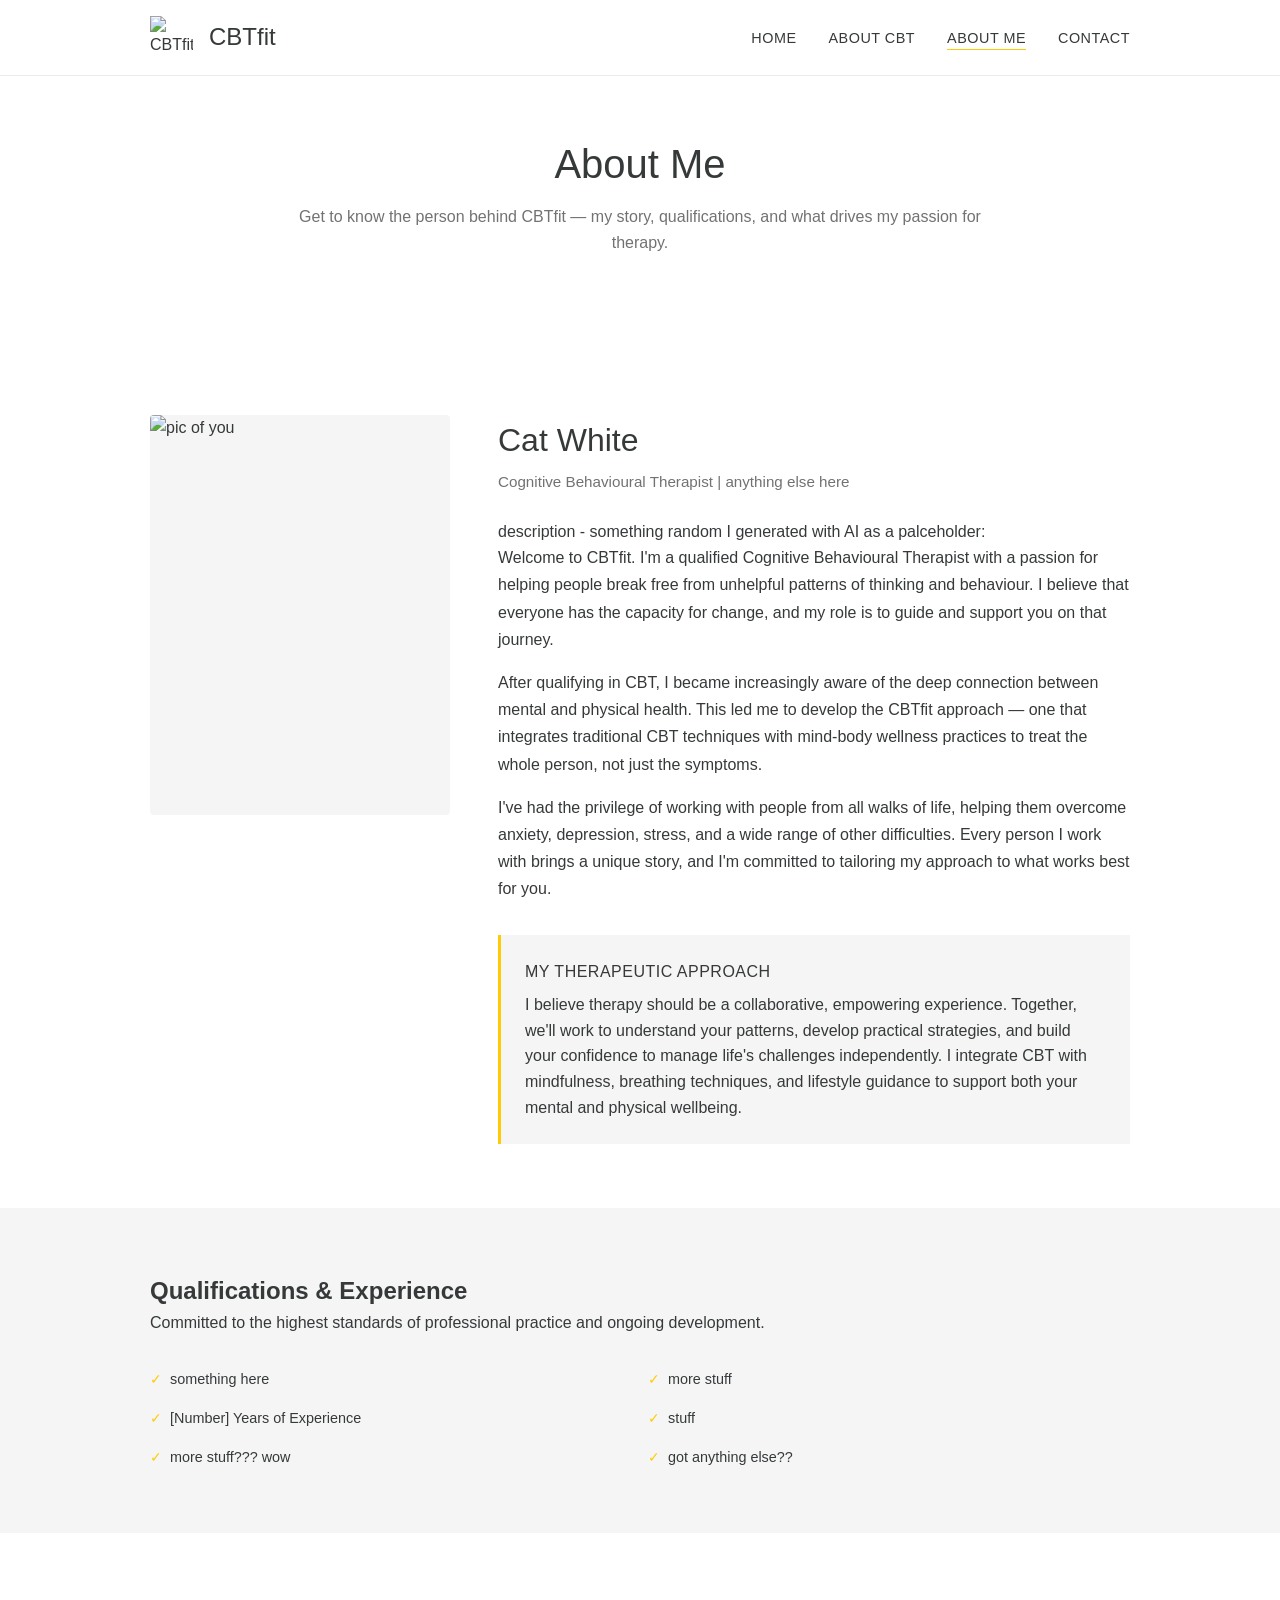
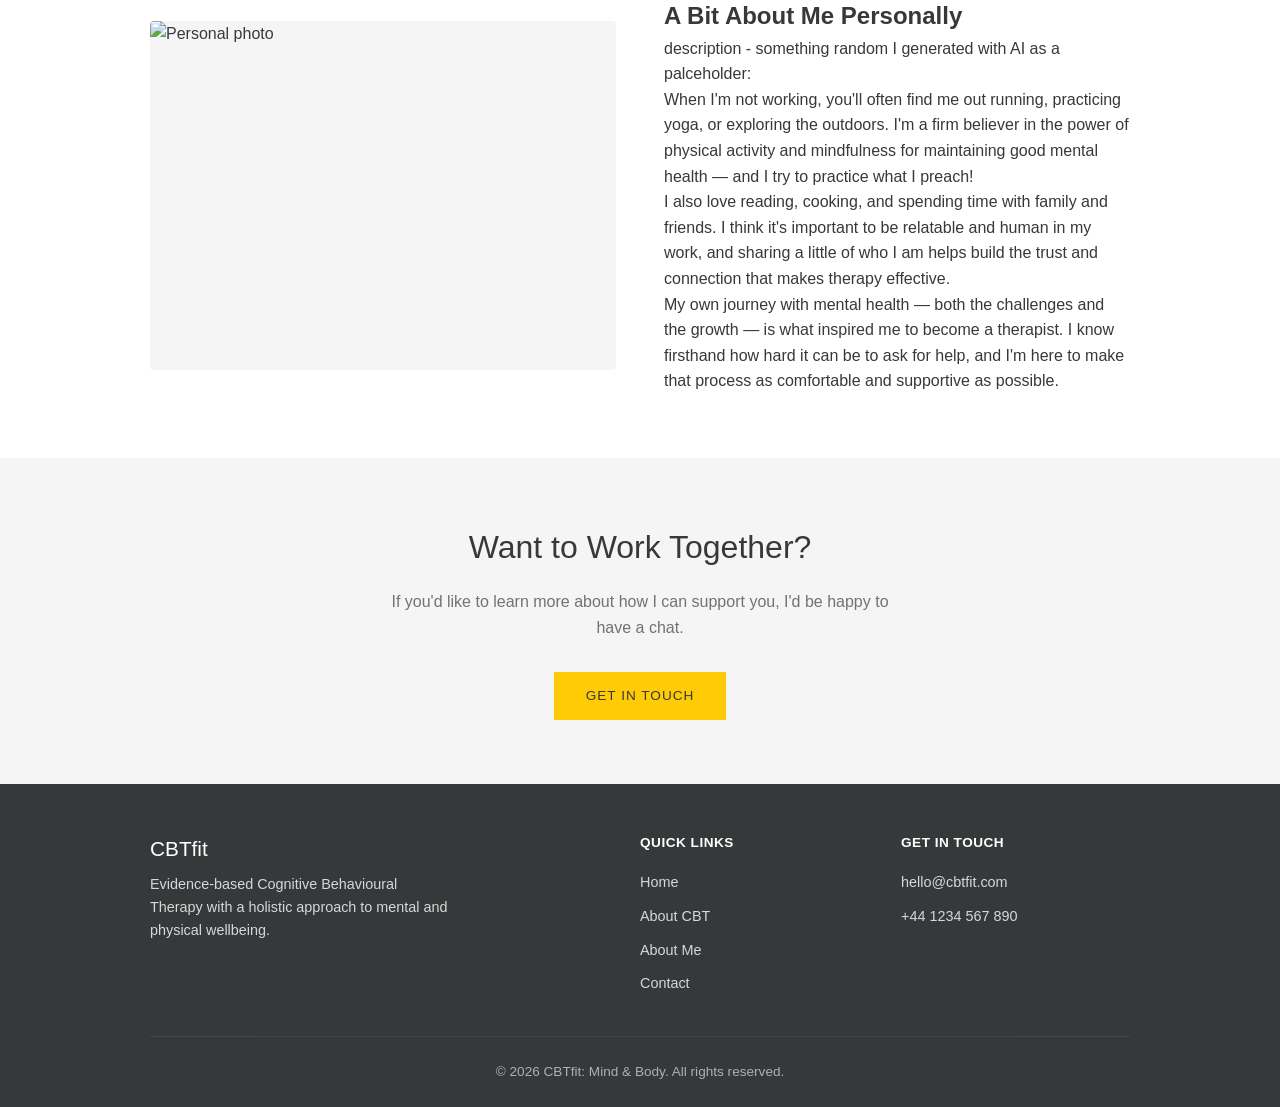
==== about.html @ f20ee8bf "first commit" ====
<!DOCTYPE html>
<html lang="en">
<head>
  <meta charset="UTF-8">
  <meta name="viewport" content="width=device-width, initial-scale=1.0">
  <title>CBTfit: Mind & Body</title>
  <meta name="description" content="Evidence-based Cognitive Behavioural Therapy with a holistic approach to mental and physical wellbeing.">
  <meta property="og:title" content="CBTfit: Mind & Body">
  <meta property="og:description" content="Evidence-based Cognitive Behavioural Therapy with a holistic approach to mental and physical wellbeing.">
  <meta property="og:type" content="website">
  <link rel="stylesheet" href="css/style.css">
</head>
<body>

  <!-- Header -->
  <header class="site-header">
    <div class="container site-header__inner">
      <a href="index.html" class="site-header__logo">
        <img src="images/logo.png" alt="CBTfit Logo" class="site-header__logo-img">
        <span class="site-header__logo-text">CBTfit</span>
      </a>
      <nav role="navigation" aria-label="Main navigation">
        <ul class="site-header__nav">
          <li><a href="index.html">Home</a></li>
          <li><a href="cbt.html">About CBT</a></li>
          <li><a href="about.html" class="active">About Me</a></li>
          <li><a href="contact.html">Contact</a></li>
        </ul>
      </nav>
    </div>
  </header>

  <!-- Hero -->
  <section class="hero" style="padding: 4rem 0;">
    <div class="container hero__content fade-in">
      <h1 class="hero__title">About Me</h1>
      <p class="hero__subtitle">Get to know the person behind CBTfit — my story, qualifications, and what drives my passion for therapy.</p>
    </div>
  </section>

  <!-- Profile -->
  <section class="section">
    <div class="container">
      <div class="profile fade-in">
        <div class="profile__photo">
          <img src="images/profile.jpg" alt="pic of you">
        </div>
        <div>
          <h2 class="profile__name">Cat White</h2>
          <p class="profile__credentials">Cognitive Behavioural Therapist | anything else here</p>
          <p>description - something random I generated with AI as a palceholder: </p>
          <p class="profile__bio">Welcome to CBTfit. I'm a qualified Cognitive Behavioural Therapist with a passion for helping people break free from unhelpful patterns of thinking and behaviour. I believe that everyone has the capacity for change, and my role is to guide and support you on that journey.</p>
          <p class="profile__bio">After qualifying in CBT, I became increasingly aware of the deep connection between mental and physical health. This led me to develop the CBTfit approach — one that integrates traditional CBT techniques with mind-body wellness practices to treat the whole person, not just the symptoms.</p>
          <p class="profile__bio">I've had the privilege of working with people from all walks of life, helping them overcome anxiety, depression, stress, and a wide range of other difficulties. Every person I work with brings a unique story, and I'm committed to tailoring my approach to what works best for you.</p>

          <div class="profile__approach">
            <h4>My Therapeutic Approach</h4>
            <p>I believe therapy should be a collaborative, empowering experience. Together, we'll work to understand your patterns, develop practical strategies, and build your confidence to manage life's challenges independently. I integrate CBT with mindfulness, breathing techniques, and lifestyle guidance to support both your mental and physical wellbeing.</p>
          </div>
        </div>
      </div>
    </div>
  </section>

  <!-- Credentials -->
  <section class="section section--alt">
    <div class="container fade-in">
      <h2>Qualifications &amp; Experience</h2>
      <p style="margin-bottom: 2rem;">Committed to the highest standards of professional practice and ongoing development.</p>
      <div class="credentials">
        <div class="credential-item">
          <span class="credential-item__icon" aria-hidden="true">&#x2713;</span>
          <span>something here</span>
        </div>
        <div class="credential-item">
          <span class="credential-item__icon" aria-hidden="true">&#x2713;</span>
          <span>more stuff</span>
        </div>
        <div class="credential-item">
          <span class="credential-item__icon" aria-hidden="true">&#x2713;</span>
          <span>[Number] Years of Experience</span>
        </div>
        <div class="credential-item">
          <span class="credential-item__icon" aria-hidden="true">&#x2713;</span>
          <span>stuff</span>
        </div>
        <div class="credential-item">
          <span class="credential-item__icon" aria-hidden="true">&#x2713;</span>
          <span>more stuff??? wow</span>
        </div>
        <div class="credential-item">
          <span class="credential-item__icon" aria-hidden="true">&#x2713;</span>
          <span>got anything else??</span>
        </div>
      </div>
    </div>
  </section>

  <!-- Personal -->
  <section class="section">
    <div class="container">
      <div class="two-col">
        <div class="two-col__image fade-in">
          <img src="images/personal.jpg" alt="Personal photo">
        </div>
        <div class="fade-in">
          <h2>A Bit About Me Personally</h2>
          <p>description - something random I generated with AI as a palceholder: </p>
          <p>When I'm not working, you'll often find me out running, practicing yoga, or exploring the outdoors. I'm a firm believer in the power of physical activity and mindfulness for maintaining good mental health — and I try to practice what I preach!</p>
          <p>I also love reading, cooking, and spending time with family and friends. I think it's important to be relatable and human in my work, and sharing a little of who I am helps build the trust and connection that makes therapy effective.</p>
          <p>My own journey with mental health — both the challenges and the growth — is what inspired me to become a therapist. I know firsthand how hard it can be to ask for help, and I'm here to make that process as comfortable and supportive as possible.</p>
        </div>
      </div>
    </div>
  </section>

  <!-- CTA -->
  <section class="cta-banner">
    <div class="container fade-in">
      <h2 class="cta-banner__title">Want to Work Together?</h2>
      <p class="cta-banner__text">If you'd like to learn more about how I can support you, I'd be happy to have a chat.</p>
      <a href="contact.html" class="btn btn--primary">Get in Touch</a>
    </div>
  </section>

  <!-- Footer -->
  <footer class="site-footer" role="contentinfo">
    <div class="container">
      <div class="site-footer__inner">
        <div>
          <div class="site-footer__brand">CBTfit</div>
          <p class="site-footer__desc">Evidence-based Cognitive Behavioural Therapy with a holistic approach to mental and physical wellbeing.</p>
        </div>
        <div>
          <h4 class="site-footer__heading">Quick Links</h4>
          <ul class="site-footer__links">
            <li><a href="index.html">Home</a></li>
            <li><a href="cbt.html">About CBT</a></li>
            <li><a href="about.html">About Me</a></li>
            <li><a href="contact.html">Contact</a></li>
          </ul>
        </div>
        <div>
          <h4 class="site-footer__heading">Get in Touch</h4>
          <ul class="site-footer__links">
            <li><a href="mailto:hello@cbtfit.com">hello@cbtfit.com</a></li>
            <li><a href="tel:+441234567890">+44 1234 567 890</a></li>
          </ul>
        </div>
      </div>
      <div class="site-footer__bottom">
        <p>&copy; 2026 CBTfit: Mind &amp; Body. All rights reserved.</p>
      </div>
    </div>
  </footer>

  <script src="js/main.js"></script>
</body>
</html>
---- css/style.css ----
/* ============================================
   CBTfit: Mind & Body — Stylesheet
   Inspired by Mind Recovery design aesthetic
   ============================================ */

/* ---- CSS Custom Properties ---- */
:root {
  --font-heading: 'avenir-lt-w01_35-light1475496', 'Helvetica Neue', Arial, sans-serif;
  --font-body: 'Helvetica', Arial, sans-serif;
  --color-primary: #36393a;
  --color-secondary: #727272;
  --color-accent: #ffcb05;
  --color-light: #ffffff;
  --color-bg: #ffffff;
  --color-bg-alt: #f5f5f5;
  --shadow: 0 2px 10px rgba(0, 0, 0, 0.08);
  --radius: 0;
  --transition: 0.3s ease;
}

/* ---- Reset & Base ---- */
*,
*::before,
*::after {
  margin: 0;
  padding: 0;
  box-sizing: border-box;
}

html {
  scroll-behavior: smooth;
  font-size: 16px;
}

body {
  font-family: var(--font-body);
  color: var(--color-primary);
  background: var(--color-bg);
  line-height: 1.6;
  -webkit-font-smoothing: antialiased;
}

img {
  max-width: 100%;
  display: block;
}

a {
  color: var(--color-primary);
  text-decoration: none;
  transition: color var(--transition);
}

a:hover {
  color: var(--color-secondary);
}

/* ---- Utility ---- */
.container {
  width: 90%;
  max-width: 980px;
  margin: 0 auto;
}

.section {
  padding: 4rem 0;
}

.section--alt {
  background: var(--color-bg-alt);
}

/* ---- Header ---- */
.site-header {
  background: var(--color-light);
  padding: 1rem 0;
  border-bottom: 1px solid rgba(0, 0, 0, 0.08);
}

.site-header__inner {
  display: flex;
  align-items: center;
  justify-content: space-between;
}

.site-header__logo {
  display: flex;
  align-items: center;
  gap: 1rem;
}

.site-header__logo-img {
  width: 43px;
  height: 43px;
}

.site-header__logo-text {
  font-family: var(--font-heading);
  font-size: 1.5rem;
  font-weight: 400;
  color: var(--color-primary);
}

.site-header__nav {
  display: flex;
  gap: 2rem;
  list-style: none;
}

.site-header__nav a {
  font-family: var(--font-heading);
  font-size: 0.9rem;
  color: var(--color-primary);
  text-transform: uppercase;
  letter-spacing: 0.5px;
  position: relative;
  padding-bottom: 4px;
}

.site-header__nav a::after {
  content: '';
  position: absolute;
  bottom: 0;
  left: 0;
  width: 0;
  height: 1px;
  background: var(--color-accent);
  transition: width var(--transition);
}

.site-header__nav a:hover::after,
.site-header__nav a.active::after {
  width: 100%;
}

/* ---- Hero ---- */
.hero {
  background: var(--color-light);
  padding: 6rem 0;
  text-align: center;
}

.hero__content {
  max-width: 700px;
  margin: 0 auto;
}

.hero__title {
  font-family: var(--font-heading);
  font-size: 2.5rem;
  font-weight: 400;
  color: var(--color-primary);
  margin-bottom: 1rem;
  line-height: 1.2;
}

.hero__subtitle {
  font-size: 1rem;
  color: var(--color-secondary);
  margin-bottom: 2rem;
  line-height: 1.6;
}

/* ---- Buttons ---- */
.btn {
  display: inline-block;
  padding: 0.8rem 2rem;
  font-family: var(--font-heading);
  font-size: 0.85rem;
  font-weight: 400;
  text-transform: uppercase;
  letter-spacing: 1px;
  cursor: pointer;
  transition: background var(--transition), color var(--transition);
  border: none;
  text-align: center;
}

.btn--primary {
  background: var(--color-accent);
  color: var(--color-primary);
}

.btn--primary:hover {
  background: #e6b704;
  color: var(--color-primary);
}

.btn--secondary {
  background: transparent;
  color: var(--color-primary);
  border: 1px solid var(--color-primary);
}

.btn--secondary:hover {
  background: var(--color-primary);
  color: var(--color-light);
}

/* ---- Text Content ---- */
.text-content {
  max-width: 700px;
  margin: 0 auto;
}

.text-content h2 {
  font-family: var(--font-heading);
  font-size: 2rem;
  font-weight: 400;
  color: var(--color-primary);
  margin-bottom: 1rem;
  line-height: 1.2;
}

.text-content p {
  font-size: 1rem;
  color: var(--color-secondary);
  margin-bottom: 1rem;
  line-height: 1.7;
}

.text-content .highlight {
  background: var(--color-accent);
  padding: 0.1rem 0.3rem;
}

/* ---- Two Column Layout ---- */
.two-col {
  display: grid;
  grid-template-columns: 1fr 1fr;
  gap: 3rem;
  align-items: center;
}

.two-col--reverse {
  grid-template-columns: 1fr 1fr;
}

.two-col__image {
  aspect-ratio: 4 / 3;
  background: var(--color-bg-alt);
  border-radius: 4px;
  overflow: hidden;
}

.two-col__image img {
  width: 100%;
  height: 100%;
  object-fit: cover;
}

/* ---- Features Grid ---- */
.features {
  display: grid;
  grid-template-columns: repeat(3, 1fr);
  gap: 2rem;
  margin-top: 3rem;
}

.feature-card {
  text-align: center;
  padding: 2rem 1rem;
}

.feature-card__icon {
  font-size: 2.5rem;
  margin-bottom: 1rem;
}

.feature-card__title {
  font-family: var(--font-heading);
  font-size: 1rem;
  font-weight: 400;
  text-transform: uppercase;
  letter-spacing: 1px;
  color: var(--color-primary);
  margin-bottom: 0.5rem;
}

.feature-card__text {
  font-size: 0.9rem;
  color: var(--color-secondary);
  line-height: 1.6;
}

/* ---- Benefits Grid ---- */
.benefits-grid {
  display: grid;
  grid-template-columns: repeat(auto-fit, minmax(200px, 1fr));
  gap: 1.5rem;
  margin-top: 3rem;
}

.benefit-card {
  background: var(--color-light);
  padding: 1.5rem;
  text-align: center;
  box-shadow: var(--shadow);
}

.benefit-card__icon {
  font-size: 2rem;
  margin-bottom: 0.5rem;
}

.benefit-card__title {
  font-family: var(--font-heading);
  font-size: 0.9rem;
  font-weight: 400;
  text-transform: uppercase;
  letter-spacing: 0.5px;
  color: var(--color-primary);
}

/* ---- Credentials ---- */
.credentials {
  display: grid;
  grid-template-columns: 1fr 1fr;
  gap: 1rem;
  margin-top: 2rem;
}

.credential-item {
  display: flex;
  align-items: center;
  gap: 0.5rem;
  font-size: 0.9rem;
  color: var(--color-primary);
}

.credential-item__icon {
  color: var(--color-accent);
}

/* ---- Profile ---- */
.profile {
  display: grid;
  grid-template-columns: 300px 1fr;
  gap: 3rem;
  align-items: start;
}

.profile__photo {
  width: 100%;
  aspect-ratio: 3 / 4;
  background: var(--color-bg-alt);
  border-radius: 4px;
  overflow: hidden;
}

.profile__photo img {
  width: 100%;
  height: 100%;
  object-fit: cover;
}

.profile__name {
  font-family: var(--font-heading);
  font-size: 2rem;
  font-weight: 400;
  color: var(--color-primary);
  margin-bottom: 0.25rem;
}

.profile__credentials {
  font-size: 0.95rem;
  color: var(--color-secondary);
  margin-bottom: 1.5rem;
}

.profile__bio {
  margin-bottom: 1rem;
  line-height: 1.7;
}

.profile__approach {
  margin-top: 2rem;
  padding: 1.5rem;
  background: var(--color-bg-alt);
  border-left: 3px solid var(--color-accent);
}

.profile__approach h4 {
  font-family: var(--font-heading);
  font-size: 1rem;
  font-weight: 400;
  text-transform: uppercase;
  letter-spacing: 0.5px;
  color: var(--color-primary);
  margin-bottom: 0.5rem;
}

/* ---- Contact ---- */
.contact-grid {
  display: grid;
  grid-template-columns: 1fr 1fr;
  gap: 3rem;
}

.contact-form {
  background: var(--color-light);
  padding: 2.5rem;
  box-shadow: var(--shadow);
}

.form-group {
  margin-bottom: 1.5rem;
}

.form-group label {
  display: block;
  font-family: var(--font-heading);
  font-size: 0.85rem;
  text-transform: uppercase;
  letter-spacing: 0.5px;
  color: var(--color-primary);
  margin-bottom: 0.5rem;
}

.form-group input,
.form-group textarea,
.form-group select {
  width: 100%;
  padding: 0.8rem 1rem;
  border: 1px solid #ddd;
  font-family: var(--font-body);
  font-size: 0.95rem;
  color: var(--color-primary);
  background: var(--color-bg);
  transition: border-color var(--transition);
}

.form-group input:focus,
.form-group textarea:focus,
.form-group select:focus {
  outline: none;
  border-color: var(--color-accent);
}

.form-group textarea {
  min-height: 120px;
  resize: vertical;
}

/* ---- Contact Info ---- */
.contact-info {
  display: flex;
  flex-direction: column;
  gap: 1.5rem;
}

.contact-info__item {
  display: flex;
  align-items: flex-start;
  gap: 1rem;
}

.contact-info__icon {
  font-size: 1.5rem;
  flex-shrink: 0;
}

.contact-info__label {
  font-family: var(--font-heading);
  font-size: 0.8rem;
  text-transform: uppercase;
  letter-spacing: 0.5px;
  color: var(--color-primary);
  margin-bottom: 0.25rem;
}

.contact-info__value {
  font-size: 0.95rem;
  color: var(--color-secondary);
}

/* ---- CTA Banner ---- */
.cta-banner {
  background: var(--color-bg-alt);
  text-align: center;
  padding: 4rem 1.5rem;
}

.cta-banner__title {
  font-family: var(--font-heading);
  font-size: 2rem;
  font-weight: 400;
  color: var(--color-primary);
  margin-bottom: 1rem;
}

.cta-banner__text {
  font-size: 1rem;
  color: var(--color-secondary);
  margin-bottom: 2rem;
  max-width: 500px;
  margin-left: auto;
  margin-right: auto;
}

/* ---- Footer ---- */
.site-footer {
  background: var(--color-primary);
  color: var(--color-light);
  padding: 3rem 0 1.5rem;
}

.site-footer__inner {
  display: grid;
  grid-template-columns: 2fr 1fr 1fr;
  gap: 2rem;
  margin-bottom: 2rem;
}

.site-footer__brand {
  font-family: var(--font-heading);
  font-size: 1.3rem;
  font-weight: 400;
  color: var(--color-light);
  margin-bottom: 0.5rem;
}

.site-footer__desc {
  font-size: 0.9rem;
  line-height: 1.6;
  opacity: 0.8;
  max-width: 300px;
}

.site-footer__heading {
  font-family: var(--font-heading);
  font-size: 0.85rem;
  text-transform: uppercase;
  letter-spacing: 0.5px;
  color: var(--color-light);
  margin-bottom: 1rem;
}

.site-footer__links {
  list-style: none;
}

.site-footer__links li {
  margin-bottom: 0.5rem;
}

.site-footer__links a {
  color: var(--color-light);
  font-size: 0.9rem;
  opacity: 0.8;
}

.site-footer__links a:hover {
  opacity: 1;
}

.site-footer__bottom {
  border-top: 1px solid rgba(255, 255, 255, 0.1);
  padding-top: 1.5rem;
  text-align: center;
  font-size: 0.85rem;
  opacity: 0.6;
}

/* ---- Cycle Diagram ---- */
.cycle-diagram {
  display: flex;
  align-items: center;
  justify-content: center;
  gap: 0.75rem;
  flex-wrap: wrap;
  margin: 2rem 0;
}

.cycle-step {
  background: var(--color-primary);
  color: var(--color-light);
  padding: 1rem 1.5rem;
  font-weight: 600;
  text-align: center;
  min-width: 130px;
  font-size: 0.95rem;
}

.cycle-arrow {
  font-size: 1.5rem;
  color: var(--color-accent);
  font-weight: 700;
}

/* ---- Form Success ---- */
.form-success {
  display: none;
  text-align: center;
  padding: 2rem;
}

.form-success.visible {
  display: block;
}

.form-success__icon {
  font-size: 3rem;
  margin-bottom: 0.75rem;
}

.form-success__text {
  font-size: 1.1rem;
  color: var(--color-primary);
  font-weight: 600;
}

/* ---- Fade-in Animation ---- */
.fade-in {
  opacity: 0;
  transform: translateY(20px);
  transition: opacity 0.6s ease, transform 0.6s ease;
}

.fade-in.visible {
  opacity: 1;
  transform: translateY(0);
}

/* ---- Responsive ---- */
@media (max-width: 1024px) {
  .two-col,
  .two-col--reverse,
  .contact-grid,
  .profile {
    grid-template-columns: 1fr;
  }

  .features {
    grid-template-columns: 1fr 1fr;
  }
}

@media (max-width: 768px) {
  .hero {
    padding: 4rem 0;
  }

  .hero__title {
    font-size: 1.8rem;
  }

  .features {
    grid-template-columns: 1fr;
  }

  .credentials {
    grid-template-columns: 1fr;
  }

  .site-footer__inner {
    grid-template-columns: 1fr;
    text-align: center;
  }

  .contact-form {
    padding: 1.5rem;
  }

  .cycle-diagram {
    flex-direction: column;
  }

  .cycle-arrow {
    transform: rotate(90deg);
  }
}

@media (max-width: 480px) {
  .section {
    padding: 3rem 0;
  }

  .hero__title {
    font-size: 1.5rem;
  }
}
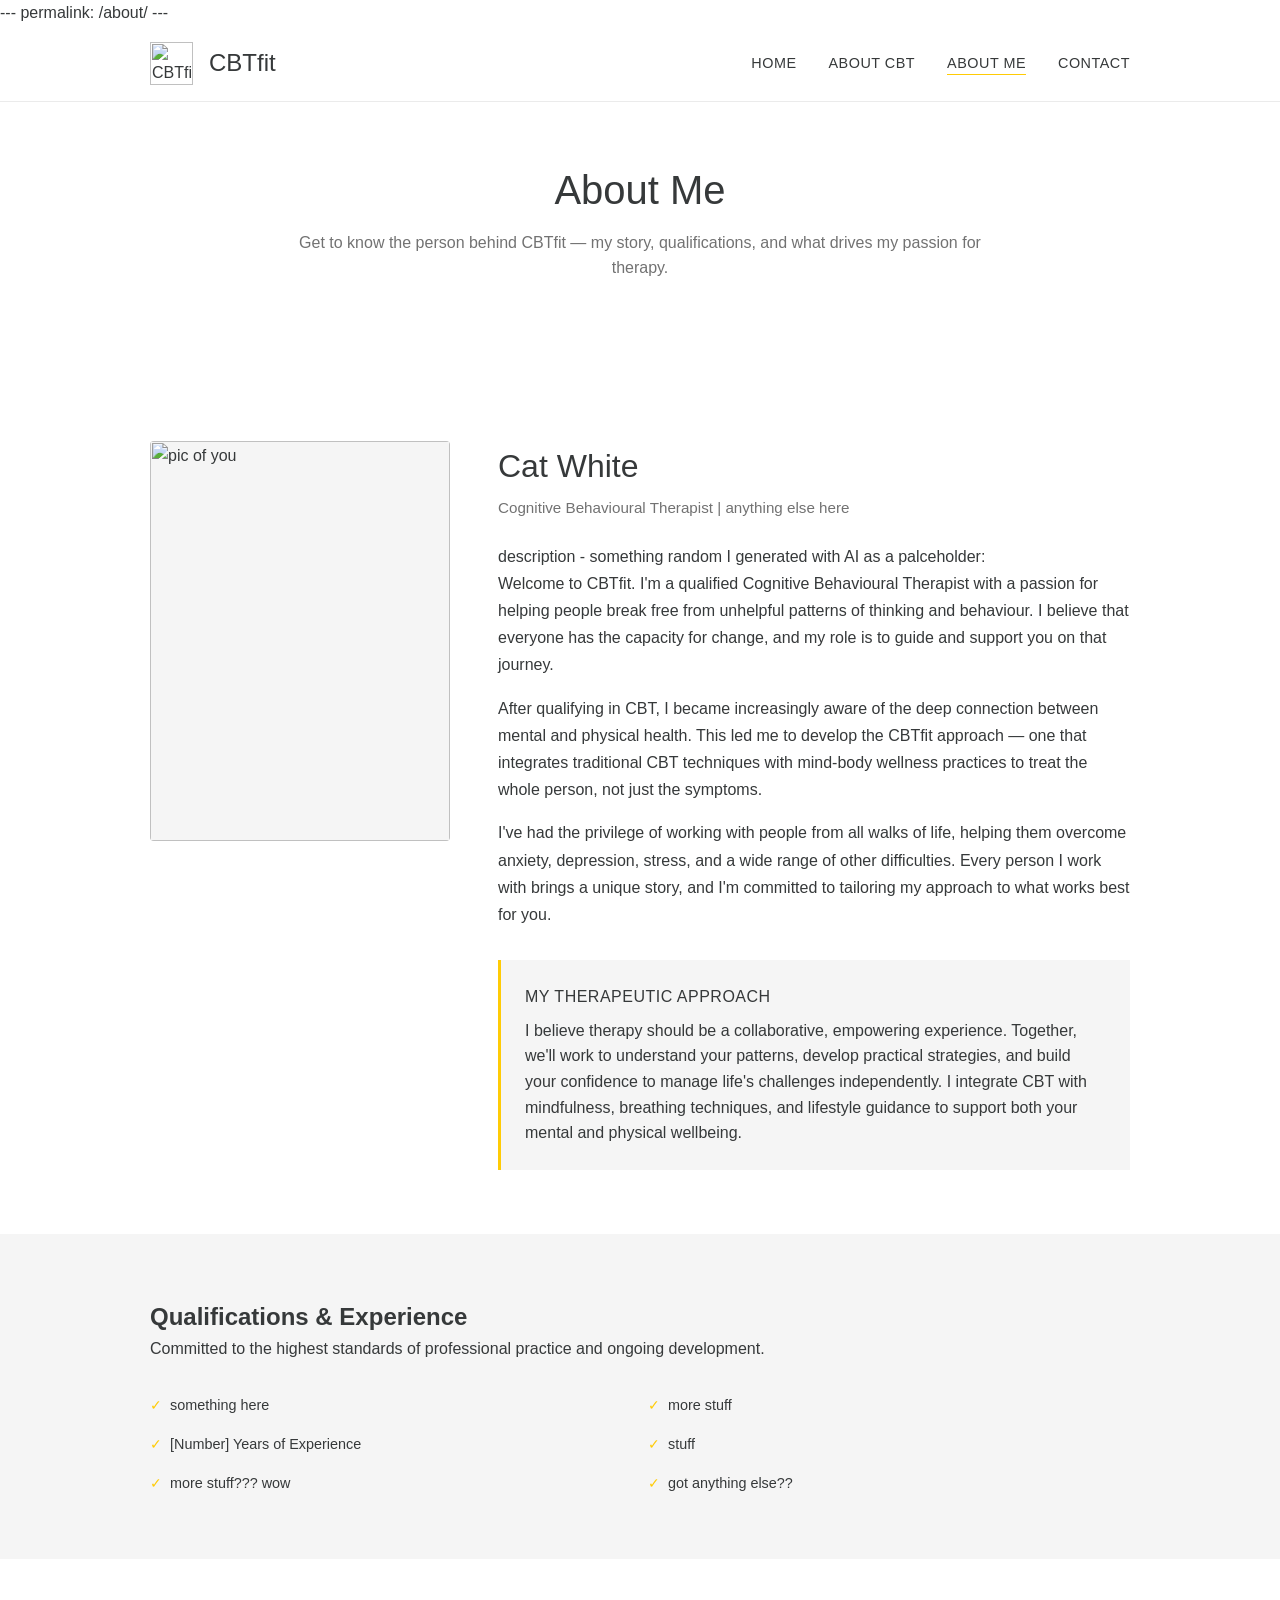
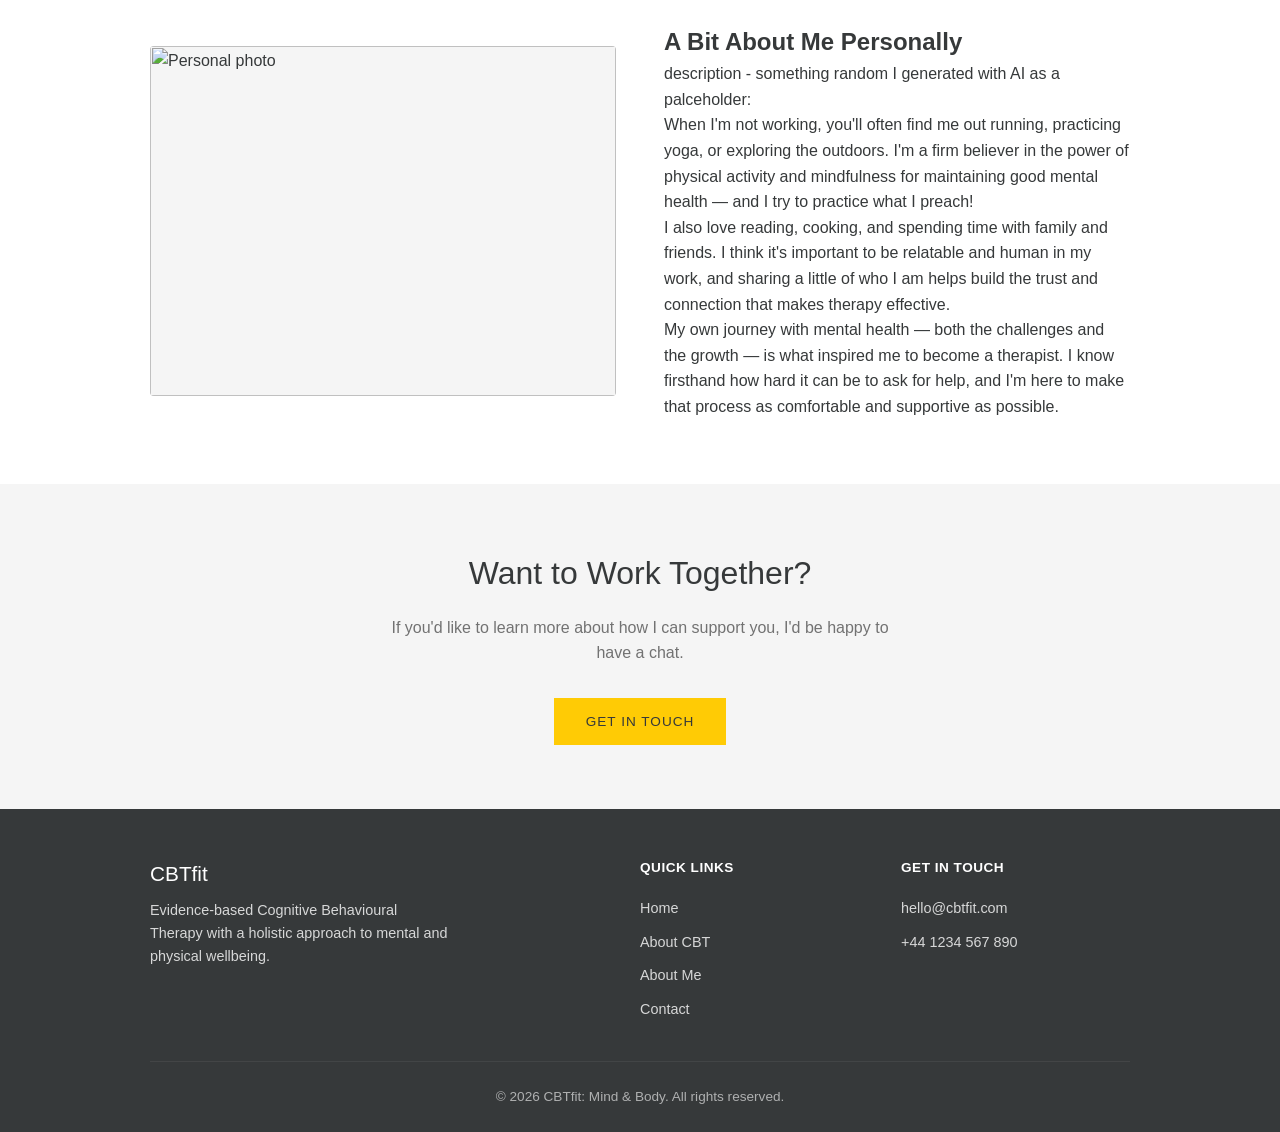
==== commit 147fe12b: "add permalinks" ====
--- a/about.html
+++ b/about.html
@@ -1,3 +1,7 @@
+---
+permalink: /about/
+---
+
 <!DOCTYPE html>
 <html lang="en">
 <head>
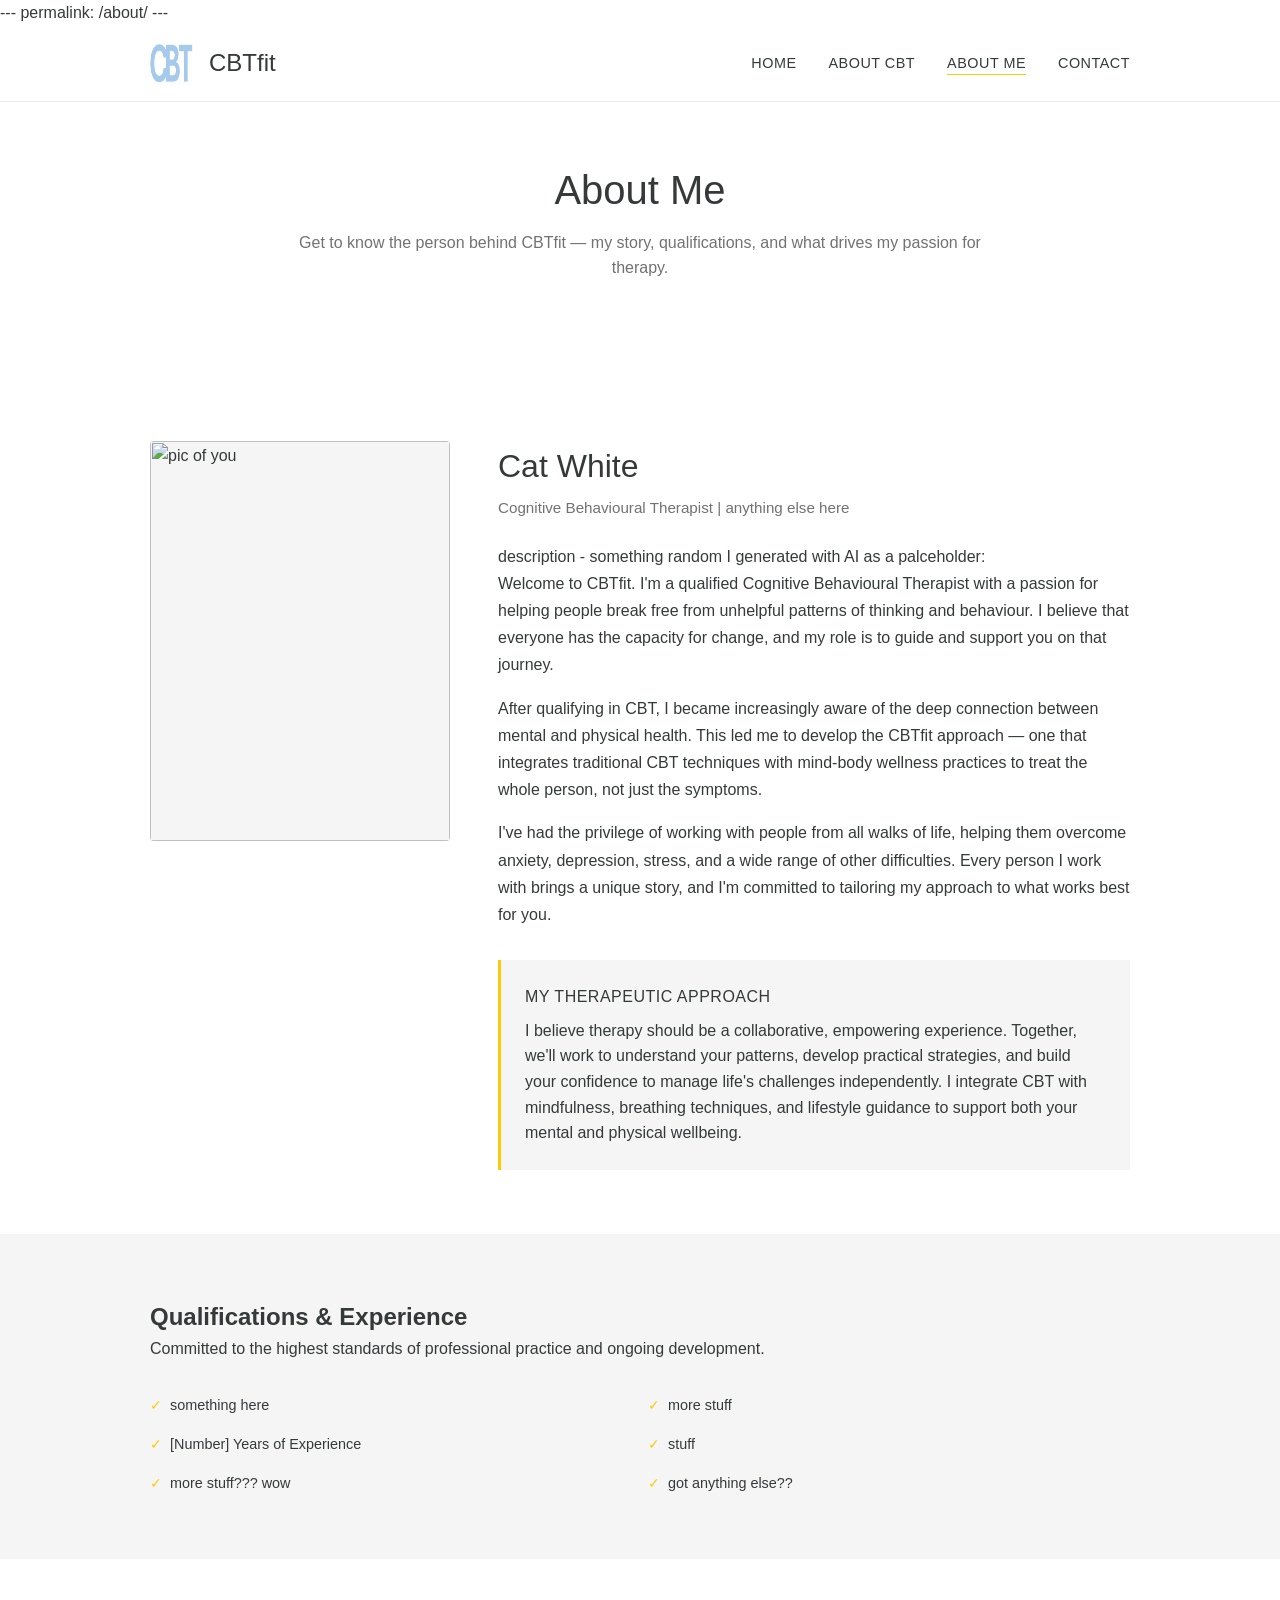
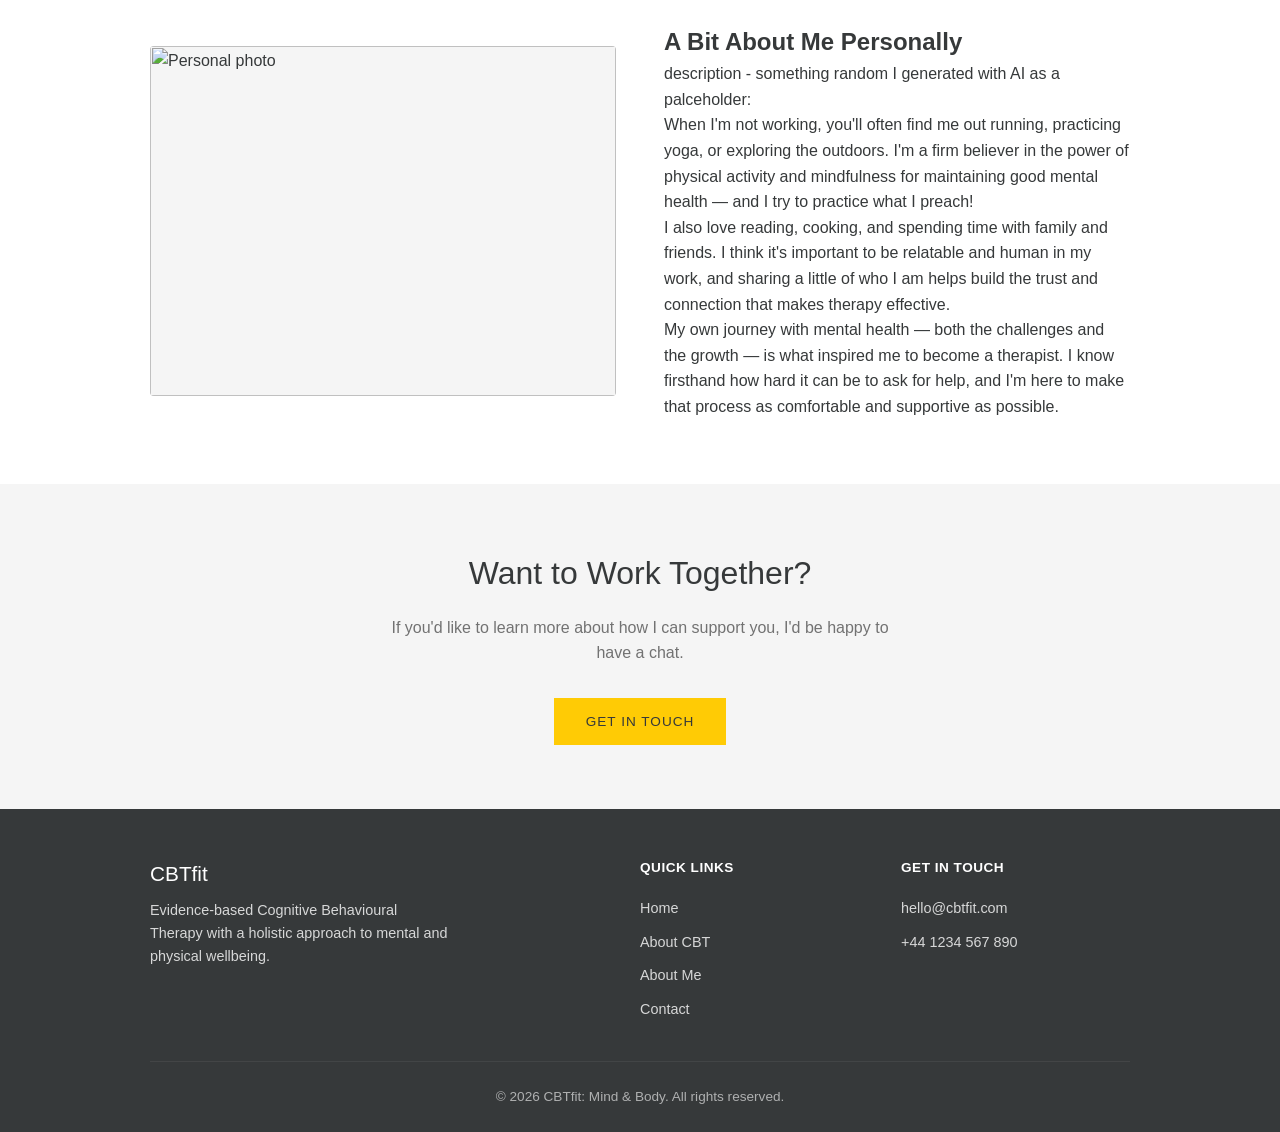
==== commit 453d5fa2: "fix bugs and add favicon and logo" ====
--- a/about.html
+++ b/about.html
@@ -12,23 +12,24 @@
   <meta property="og:title" content="CBTfit: Mind & Body">
   <meta property="og:description" content="Evidence-based Cognitive Behavioural Therapy with a holistic approach to mental and physical wellbeing.">
   <meta property="og:type" content="website">
-  <link rel="stylesheet" href="css/style.css">
+  <link rel="stylesheet" href="/css/style.css">
+  <link rel="icon" href="/images/logo.ico" sizes="any">
 </head>
 <body>
 
   <!-- Header -->
   <header class="site-header">
     <div class="container site-header__inner">
-      <a href="index.html" class="site-header__logo">
-        <img src="images/logo.png" alt="CBTfit Logo" class="site-header__logo-img">
+      <a href="/" class="site-header__logo">
+        <img src="/images/logo.png" alt="CBTfit Logo" class="site-header__logo-img">
         <span class="site-header__logo-text">CBTfit</span>
       </a>
       <nav role="navigation" aria-label="Main navigation">
         <ul class="site-header__nav">
-          <li><a href="index.html">Home</a></li>
-          <li><a href="cbt.html">About CBT</a></li>
-          <li><a href="about.html" class="active">About Me</a></li>
-          <li><a href="contact.html">Contact</a></li>
+          <li><a href="/">Home</a></li>
+          <li><a href="/cbt/">About CBT</a></li>
+          <li><a href="/about/" class="active">About Me</a></li>
+          <li><a href="/contact/">Contact</a></li>
         </ul>
       </nav>
     </div>
@@ -47,7 +48,7 @@
     <div class="container">
       <div class="profile fade-in">
         <div class="profile__photo">
-          <img src="images/profile.jpg" alt="pic of you">
+          <img src="/images/profile.jpg" alt="pic of you">
         </div>
         <div>
           <h2 class="profile__name">Cat White</h2>
@@ -105,7 +106,7 @@
     <div class="container">
       <div class="two-col">
         <div class="two-col__image fade-in">
-          <img src="images/personal.jpg" alt="Personal photo">
+          <img src="/images/personal.jpg" alt="Personal photo">
         </div>
         <div class="fade-in">
           <h2>A Bit About Me Personally</h2>
@@ -123,7 +124,7 @@
     <div class="container fade-in">
       <h2 class="cta-banner__title">Want to Work Together?</h2>
       <p class="cta-banner__text">If you'd like to learn more about how I can support you, I'd be happy to have a chat.</p>
-      <a href="contact.html" class="btn btn--primary">Get in Touch</a>
+      <a href="/contact/" class="btn btn--primary">Get in Touch</a>
     </div>
   </section>
 
@@ -138,10 +139,10 @@
         <div>
           <h4 class="site-footer__heading">Quick Links</h4>
           <ul class="site-footer__links">
-            <li><a href="index.html">Home</a></li>
-            <li><a href="cbt.html">About CBT</a></li>
-            <li><a href="about.html">About Me</a></li>
-            <li><a href="contact.html">Contact</a></li>
+            <li><a href="/">Home</a></li>
+            <li><a href="/cbt/">About CBT</a></li>
+            <li><a href="/about/">About Me</a></li>
+            <li><a href="/contact/">Contact</a></li>
           </ul>
         </div>
         <div>
@@ -158,6 +159,6 @@
     </div>
   </footer>
 
-  <script src="js/main.js"></script>
+  <script src="/js/main.js"></script>
 </body>
 </html>
--- a/css/style.css
+++ b/css/style.css
@@ -232,8 +232,12 @@
   align-items: center;
 }
 
-.two-col--reverse {
-  grid-template-columns: 1fr 1fr;
+.two-col--reverse > *:first-child {
+  order: 2;
+}
+
+.two-col--reverse > *:last-child {
+  order: 1;
 }
 
 .two-col__image {
@@ -442,6 +446,23 @@
   resize: vertical;
 }
 
+.form-error {
+  display: none;
+  font-size: 0.8rem;
+  color: #c0392b;
+  margin-top: 0.4rem;
+}
+
+.form-error.visible {
+  display: block;
+}
+
+.form-group input.invalid,
+.form-group textarea.invalid,
+.form-group select.invalid {
+  border-color: #c0392b;
+}
+
 /* ---- Contact Info ---- */
 .contact-info {
   display: flex;
@@ -679,4 +700,4 @@
   .hero__title {
     font-size: 1.5rem;
   }
-}
+}
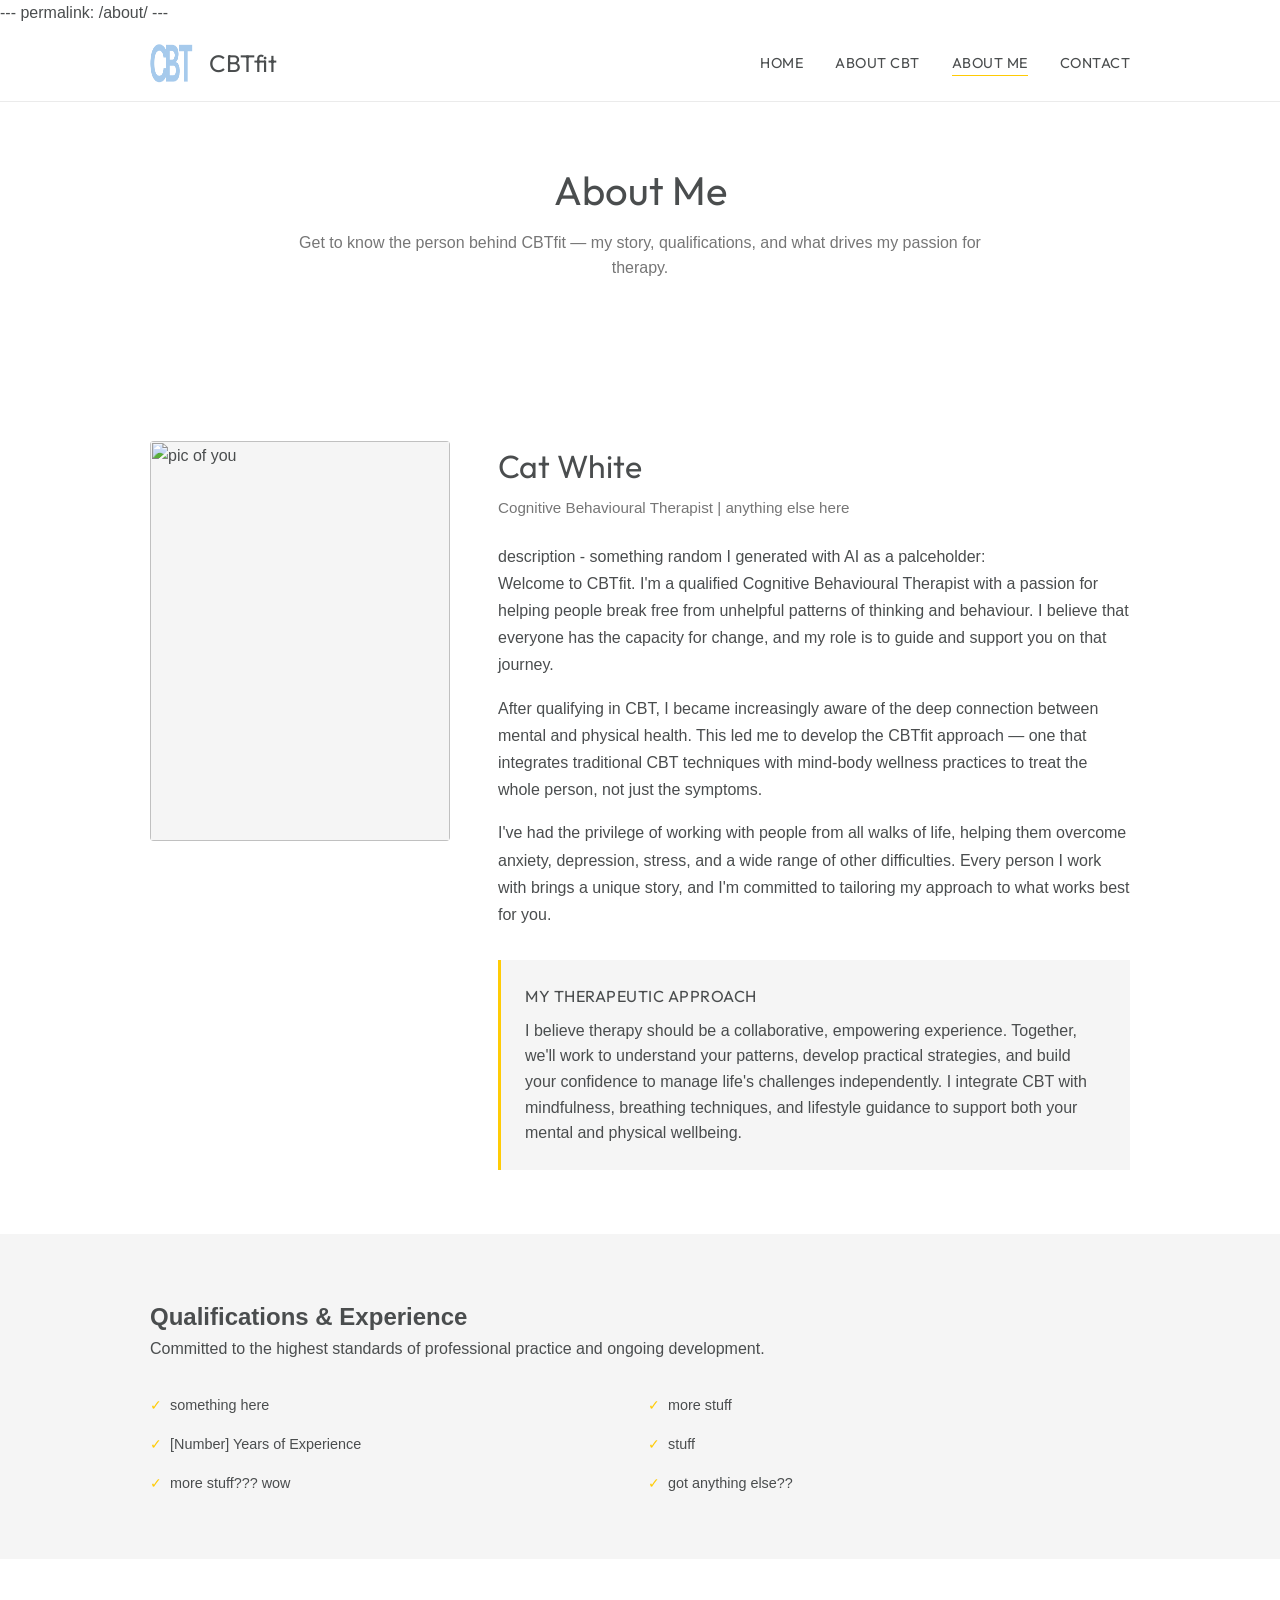
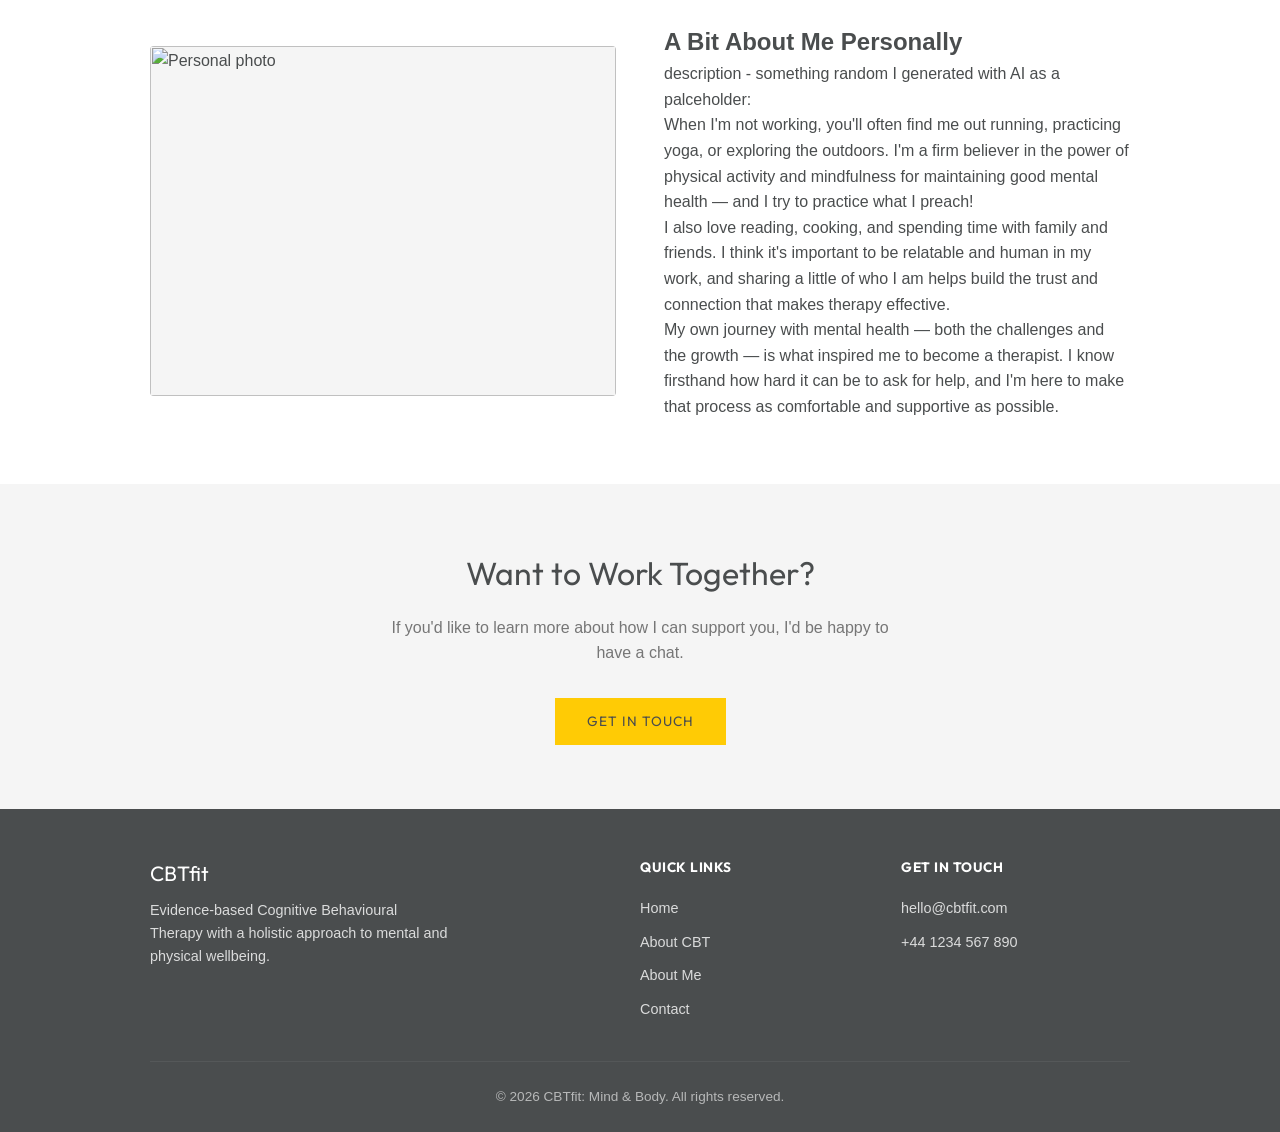
==== commit 1c636625: "change font to outfit" ====
--- a/about.html
+++ b/about.html
@@ -12,6 +12,9 @@
   <meta property="og:title" content="CBTfit: Mind & Body">
   <meta property="og:description" content="Evidence-based Cognitive Behavioural Therapy with a holistic approach to mental and physical wellbeing.">
   <meta property="og:type" content="website">
+  <link rel="preconnect" href="https://fonts.googleapis.com">
+  <link rel="preconnect" href="https://fonts.gstatic.com" crossorigin>
+  <link href="https://fonts.googleapis.com/css2?family=Outfit:wght@400;500;600&display=swap" rel="stylesheet">
   <link rel="stylesheet" href="/css/style.css">
   <link rel="icon" href="/images/logo.ico" sizes="any">
 </head>
@@ -161,4 +164,4 @@
 
   <script src="/js/main.js"></script>
 </body>
-</html>
+</html>
--- a/css/style.css
+++ b/css/style.css
@@ -5,10 +5,11 @@
 
 /* ---- CSS Custom Properties ---- */
 :root {
-  --font-heading: 'avenir-lt-w01_35-light1475496', 'Helvetica Neue', Arial, sans-serif;
+  --font-heading: 'Outfit', 'Helvetica Neue', Arial, sans-serif;
   --font-body: 'Helvetica', Arial, sans-serif;
-  --color-primary: #36393a;
-  --color-secondary: #727272;
+  --color-primary: #4a4d4e;
+  --color-secondary: #767676;
+  --color-grey-panel: #9a9d9c;
   --color-accent: #ffcb05;
   --color-light: #ffffff;
   --color-bg: #ffffff;
@@ -594,7 +595,7 @@
 }
 
 .cycle-step {
-  background: var(--color-primary);
+  background: var(--color-grey-panel);
   color: var(--color-light);
   padding: 1rem 1.5rem;
   font-weight: 600;
